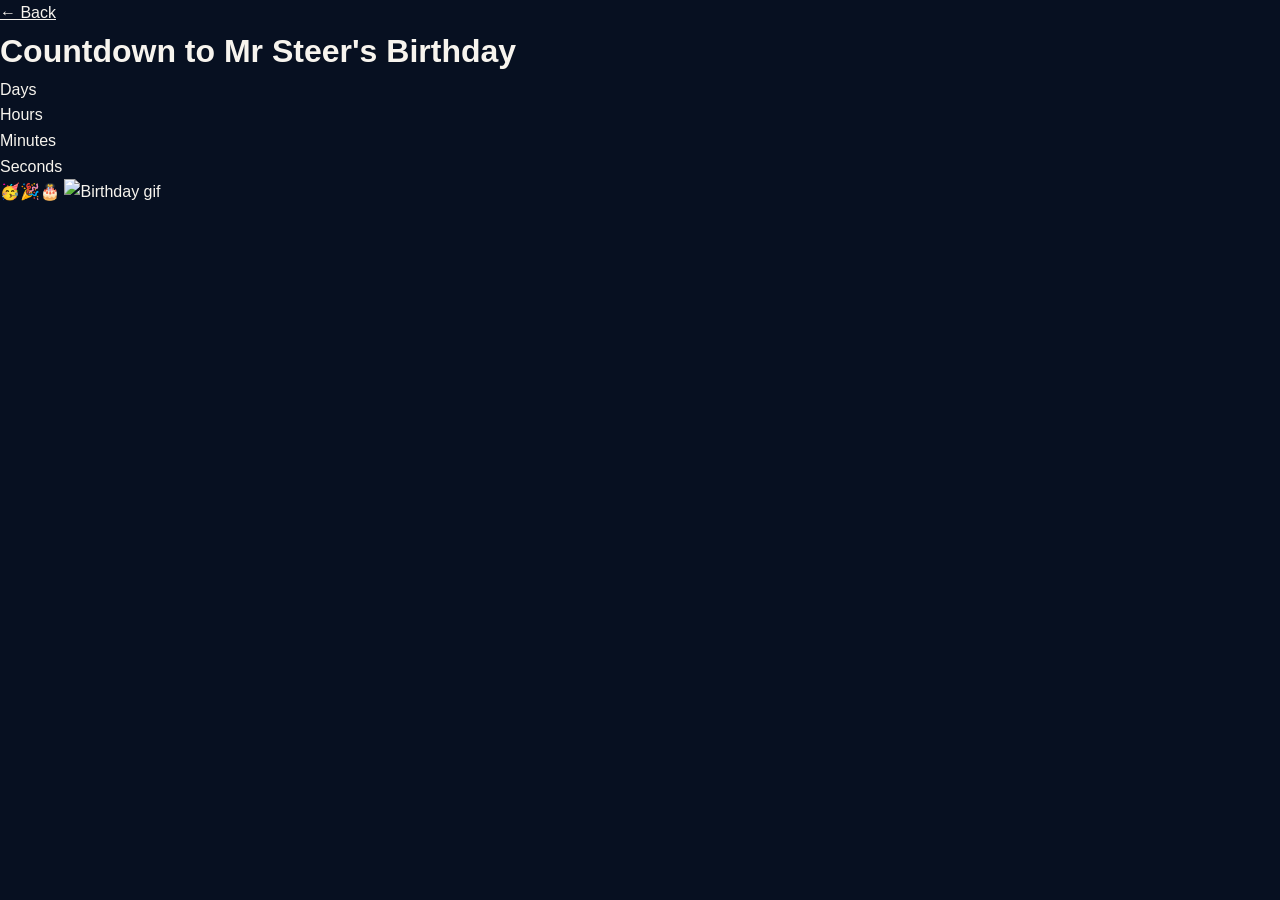
==== pages/birthday.html @ f9b420a7 "Create birthday.html" ====
<!doctype html>
<html>
  <head>
    <title>Mr Steer's Birthday Countdown</title>
    <meta charset="utf-8" />
    <meta name="viewport" content="width=device-width, initial-scale=1.0" />
    <link href="../assets/css/base.css" rel="stylesheet" />
    <link href="../assets/css/birthday.css" rel="stylesheet" />
    <link rel="icon" type="image/x-icon" href="../assets/icons/bday_cake.ico" />
  </head>
  <body>
    <script src="../assets/js/birthday.js"></script>
    <div class="container">
      <a class="back-link" href="info.html">← Back</a>
      <h1 id="headline">Countdown to Mr Steer's Birthday</h1>
      <div id="countdown">
        <ul>
          <li><span id="days"></span>Days</li>
          <li><span id="hours"></span>Hours</li>
          <li><span id="minutes"></span>Minutes</li>
          <li><span id="seconds"></span>Seconds</li>
        </ul>
      </div>
      <div id="content" class="emoji">
        <span>🥳</span><span>🎉</span><span>🎂</span>
        <span
          ><img
            src="https://media.giphy.com/media/feio2yIUMtdqWjRiaF/giphy.gif"
            alt="Birthday gif"
            height="750"
            width="100%"
        /></span>
      </div>
    </div>
  </body>
</html>
---- assets/css/base.css ----
:root {
  --navy-900: #071021;
  --navy-800: #0d1b34;
  --navy-700: #142a4d;
  --blue-500: #2f6fed;
  --blue-400: #5b8ff9;
  --gold-500: #e8b64c;
  --gold-400: #f4d17e;
  --ivory: #f7f4ee;
  --font-heading: "Poppins", sans-serif;
  --font-body: "Inter", sans-serif;
}

*,
*::before,
*::after {
  box-sizing: border-box;
  margin: 0;
  padding: 0;
}

html {
  scroll-behavior: smooth;
}

body {
  font-family: var(--font-body);
  background-color: var(--navy-900);
  color: var(--ivory);
  line-height: 1.6;
}

a {
  color: inherit;
}
::selection {
  background: var(--gold-500);
  color: var(--navy-900);
}
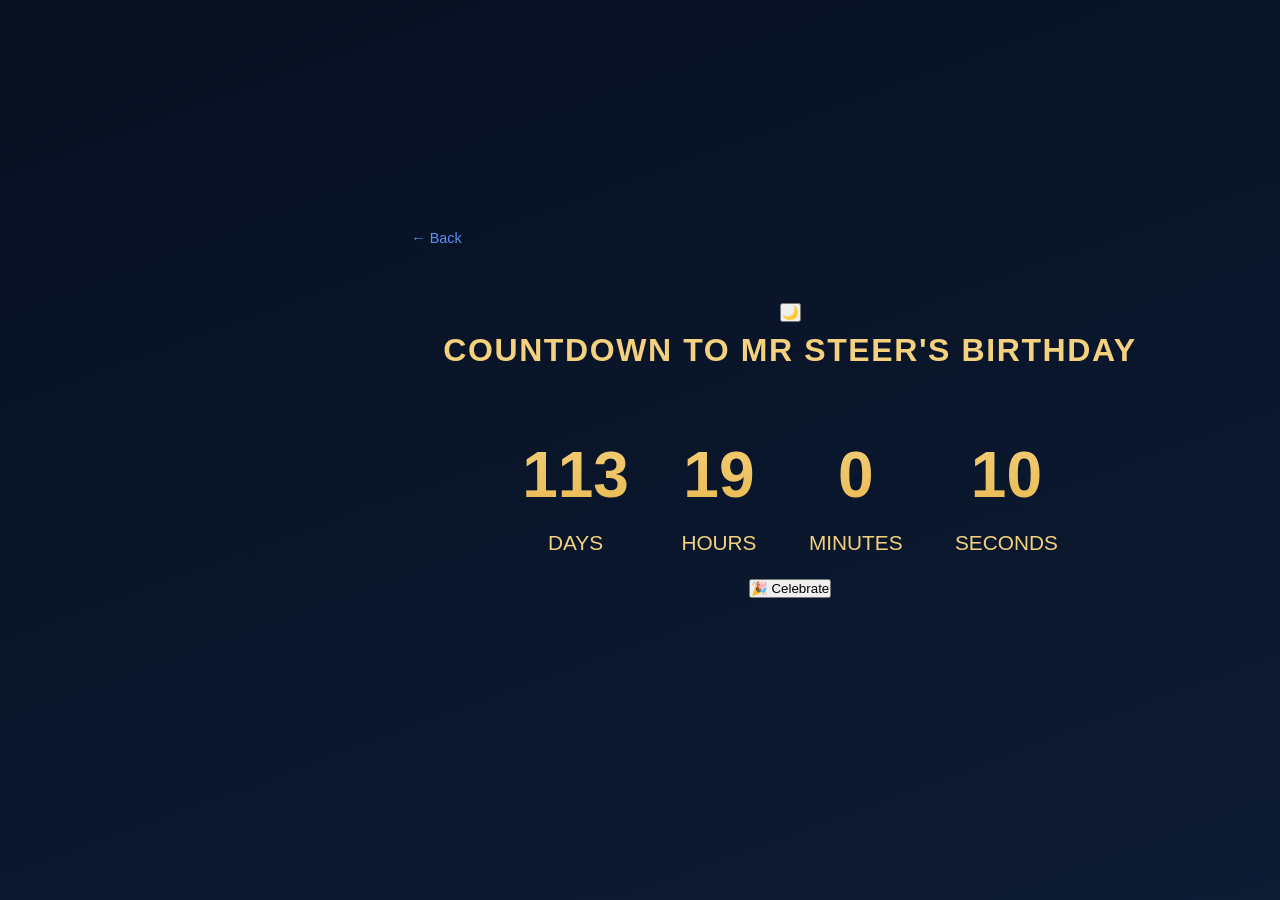
==== commit a28d7c9e: "Updated birthday.html" ====
--- a/pages/birthday.html
+++ b/pages/birthday.html
@@ -4,14 +4,30 @@
     <title>Mr Steer's Birthday Countdown</title>
     <meta charset="utf-8" />
     <meta name="viewport" content="width=device-width, initial-scale=1.0" />
+    <script>
+      (function () {
+        var t = localStorage.getItem("theme");
+        if (t) document.documentElement.setAttribute("data-theme", t);
+      })();
+    </script>
     <link href="../assets/css/base.css" rel="stylesheet" />
     <link href="../assets/css/birthday.css" rel="stylesheet" />
     <link rel="icon" type="image/x-icon" href="../assets/icons/bday_cake.ico" />
   </head>
+
   <body>
+    <canvas id="confetti-canvas"></canvas>
     <script src="../assets/js/birthday.js"></script>
+
     <div class="container">
-      <a class="back-link" href="info.html">← Back</a>
+      <a class="back-link" href="info.html">&larr; Back</a>
+      <button
+        id="theme-toggle"
+        class="theme-toggle"
+        aria-label="Toggle dark and light theme"
+      >
+        🌙
+      </button>
       <h1 id="headline">Countdown to Mr Steer's Birthday</h1>
       <div id="countdown">
         <ul>
@@ -23,14 +39,17 @@
       </div>
       <div id="content" class="emoji">
         <span>🥳</span><span>🎉</span><span>🎂</span>
-        <span
-          ><img
-            src="https://media.giphy.com/media/feio2yIUMtdqWjRiaF/giphy.gif"
-            alt="Birthday gif"
-            height="750"
-            width="100%"
-        /></span>
+        <img
+          class="bday-gif"
+          src="https://media.giphy.com/media/feio2yIUMtdqWjRiaF/giphy.gif"
+          alt="Birthday celebration"
+          loading="lazy"
+          decoding="async"
+        />
       </div>
+      <button id="celebrate-btn" class="celebrate-btn">🎉 Celebrate</button>
     </div>
+
+    <script src="../assets/js/theme.js" defer></script>
   </body>
 </html>
--- a/assets/css/base.css
+++ b/assets/css/base.css
@@ -7,33 +7,37 @@
   --gold-500: #e8b64c;
   --gold-400: #f4d17e;
   --ivory: #f7f4ee;
-  --font-heading: "Poppins", sans-serif;
-  --font-body: "Inter", sans-serif;
+  --font-heading: 'Poppins', sans-serif;
+  --font-body: 'Inter', sans-serif;
+
+  --bg-page: var(--navy-900);
+  --bg-alt: rgba(255,255,255,0.03);
+  --bg-header: rgba(7,16,33,0.75);
+  --text-main: var(--ivory);
+  --text-muted: rgba(247,244,238,0.75);
+  --border-soft: rgba(232,182,76,0.15);
 }
 
-*,
-*::before,
-*::after {
-  box-sizing: border-box;
-  margin: 0;
-  padding: 0;
+html[data-theme="light"] {
+  --bg-page: #f7f4ee;
+  --bg-alt: rgba(7,16,33,0.05);
+  --bg-header: rgba(247,244,238,0.85);
+  --text-main: #0d1b34;
+  --text-muted: rgba(13,27,52,0.7);
+  --border-soft: rgba(47,111,237,0.2);
 }
 
-html {
-  scroll-behavior: smooth;
-}
+*, *::before, *::after { box-sizing: border-box; margin: 0; padding: 0; }
+
+html { scroll-behavior: smooth; }
 
 body {
   font-family: var(--font-body);
-  background-color: var(--navy-900);
-  color: var(--ivory);
+  background-color: var(--bg-page);
+  color: var(--text-main);
   line-height: 1.6;
+  transition: background-color 0.3s ease, color 0.3s ease;
 }
 
-a {
-  color: inherit;
-}
-::selection {
-  background: var(--gold-500);
-  color: var(--navy-900);
-}
+a { color: inherit; }
+::selection { background: var(--gold-500); color: var(--navy-900); }
--- a/assets/css/birthday.css
+++ b/assets/css/birthday.css
@@ -0,0 +1,64 @@
+body {
+  background: linear-gradient(160deg, var(--navy-900), #0d1b34);
+  min-height: 100vh;
+  display: flex;
+  align-items: center;
+  justify-content: center;
+  font-family: var(--font-heading);
+}
+.container {
+  position: relative;
+  text-align: center;
+  color: var(--gold-400);
+  padding: 2rem;
+}
+.back-link {
+  position: absolute;
+  top: -2.5rem;
+  left: 0;
+  font-size: 0.9rem;
+  color: var(--blue-400);
+  text-decoration: none;
+}
+h1 {
+  font-weight: 600;
+  letter-spacing: 0.1rem;
+  text-transform: uppercase;
+  margin-bottom: 2rem;
+}
+li {
+  display: inline-block;
+  font-size: 1.3rem;
+  list-style: none;
+  padding: 1rem 1.5rem;
+  text-transform: uppercase;
+}
+li span {
+  display: block;
+  font-size: 4rem;
+  font-weight: 700;
+  background: linear-gradient(180deg, var(--gold-400), var(--gold-500));
+  -webkit-background-clip: text;
+  background-clip: text;
+  color: transparent;
+}
+.emoji {
+  display: none;
+  padding: 1rem;
+}
+.emoji span {
+  font-size: 3.5rem;
+  padding: 0 0.4rem;
+}
+@media (max-width: 768px) {
+  h1 {
+    font-size: 1.25rem;
+  }
+  li {
+    font-size: 1rem;
+    padding: 0.75rem;
+  }
+  li span {
+    font-size: 2.75rem;
+  }
+}
